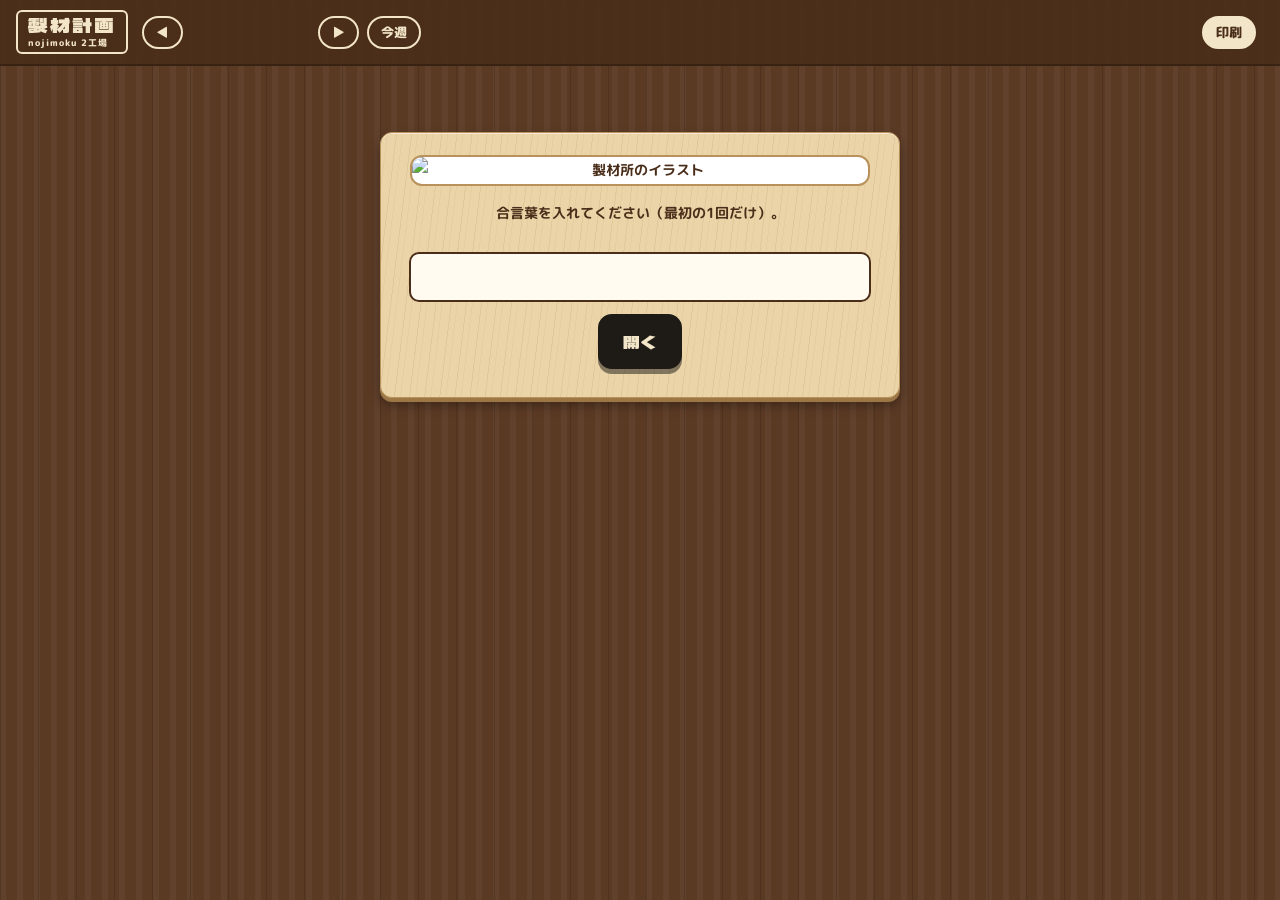
==== view.html @ 3dda7d8d "杉のときだけ等級に赤ム・上を出す Co-Authored-By: Claude Opus 5.5 <noreply@anthropic.com>" ====
<!doctype html>
<html lang="ja">
<head>
<meta charset="utf-8">
<meta name="viewport" content="width=device-width, initial-scale=1">
<title>製材計画（閲覧）</title>
<meta name="robots" content="noindex">
<link rel="preconnect" href="https://fonts.googleapis.com">
<link href="https://fonts.googleapis.com/css2?family=Dela+Gothic+One&family=M+PLUS+Rounded+1c:wght@500;700;800&display=swap" rel="stylesheet">
<link rel="stylesheet" href="app.css?v=11">
</head>
<body>
<header class="bar">
  <span class="stamp"><span class="t dg">製材計画</span><span class="s">nojimoku 2工場</span></span>
  <button class="btn" id="prev">◀</button>
  <span class="range" id="range"></span>
  <button class="btn" id="next">▶</button>
  <button class="btn" id="today">今週</button>
  <span class="spacer"></span>
  <button class="btn primary" id="print">印刷</button>
  <span class="who" id="upd"></span>
</header>
<main id="main"><div class="block msg">読み込み中…</div></main>

<script src="config.js?v=1"></script>
<script src="common.js?v=9"></script>
<script src="view.js?v=4"></script>
</body>
</html>
---- app.css ----
/* 製材計画アプリ（専務用・閲覧用 共通）— rSG風：木目の地に木札、太い黒ボタン */
:root {
  --table: #5B3A24; --wood: #EAD4A8; --edge: #9C7645; --burn: #4A2E1A; --burn2: #6E4A2E;
  --maroon: #8E2F25; --ink: #1E1A16; --paper: #FFFBF1; --plus: #2F6B3A; --line: #B8925A; --cream: #F3E6C8;
  --gold: #E9B949; --head: #F3E2BF;
  --hinoki: #ECA3BD; --hinoki-soft: #F8DCE6;   /* 樹種の色：桧＝ピンク */
  --sugi: #A6DCF5;   --sugi-soft: #DDF0FA;     /* 樹種の色：杉＝水色 */
  --off: #EBCFC3; --sat: #EFE6D2;
}
* { box-sizing: border-box; }
html, body { margin: 0; min-height: 100%; }
body {
  background-color: var(--table);
  background-image:
    repeating-linear-gradient(90deg, rgba(0,0,0,.14) 0 1px, transparent 1px 38px),
    repeating-linear-gradient(90deg, rgba(255,255,255,.035) 0 6px, transparent 6px 17px);
  font-family: 'M PLUS Rounded 1c', 'Meiryo', sans-serif; font-weight: 500; color: var(--burn); font-size: 14px;
  -webkit-tap-highlight-color: transparent;
}
button, input, select, textarea { font-family: inherit; }
button { cursor: pointer; }
.dg { font-family: 'Dela Gothic One', sans-serif; font-weight: 400; }
.hide { display: none !important; }

/* 木札 */
.block {
  background-color: var(--wood);
  background-image: repeating-linear-gradient(97deg, rgba(150,100,40,.10) 0 1px, transparent 1px 6px, rgba(150,100,40,.06) 6px 7px, transparent 7px 15px);
  border: 1px solid var(--line); border-radius: 12px;
  box-shadow: 0 4px 0 var(--edge), 0 7px 12px rgba(0,0,0,.35), inset 0 1px 0 rgba(255,255,255,.55);
}

/* 上の帯 */
.bar { position: sticky; top: 0; z-index: 20; display: flex; flex-wrap: wrap; align-items: center; gap: 8px;
  padding: 10px 16px; background: rgba(74,46,26,.92); backdrop-filter: blur(4px); border-bottom: 2px solid rgba(0,0,0,.25); }
.stamp { display: inline-flex; flex-direction: column; border: 2px solid var(--cream); border-radius: 6px; padding: 1px 10px 2px; color: var(--cream); margin-right: 6px; }
.stamp .t { font-size: 20px; line-height: 1.15; letter-spacing: 2px; }
.stamp .s { font-size: 9px; font-weight: 800; letter-spacing: 1px; }
.tabs { display: flex; gap: 6px; }
.tab { border: 2px solid var(--cream); color: var(--cream); background: transparent; border-radius: 999px; padding: 5px 14px; font-weight: 800; font-size: 13px; }
.tab.on { background: var(--cream); color: var(--burn); }
.bar .spacer { flex: 1; }
.btn { border: 2px solid var(--cream); background: transparent; color: var(--cream); border-radius: 999px; padding: 5px 12px; font-weight: 800; font-size: 13px; }
.btn:hover { background: rgba(243,230,200,.15); }
.btn.on { background: var(--cream); color: var(--burn); }
.btn.primary { background: var(--cream); color: var(--burn); }
.range { color: var(--cream); font-weight: 800; min-width: 8.5em; text-align: center; }
.who { font-size: 11px; color: var(--cream); opacity: .85; }
.who a { color: var(--cream); }
.subbar { display: flex; flex-wrap: wrap; gap: 8px; align-items: center; margin: 0 0 12px; }

main { padding: 16px; }
.msg { max-width: 520px; margin: 50px auto; padding: 28px; text-align: center; line-height: 1.9; font-weight: 700; }
.msg input { width: 100%; height: 50px; padding: 0 12px; font-size: 18px; border: 2px solid var(--burn); border-radius: 10px; background: var(--paper); margin: 12px 0; }
.bigbtn { border: 3px solid var(--ink); background: var(--ink); color: var(--cream); border-radius: 14px; padding: 12px 22px; font-size: 17px;
  box-shadow: 0 5px 0 rgba(0,0,0,.45); }
.bigbtn:active { transform: translateY(3px); box-shadow: 0 2px 0 rgba(0,0,0,.45); }
.bigbtn.go { background: var(--plus); color: #fff; }

/* 週表（予定表） */
.week { margin-bottom: 20px; overflow-x: auto; padding: 10px; }
.grid { display: grid; grid-template-columns: 96px repeat(var(--cols), minmax(0, 1fr)); grid-auto-rows: minmax(0, auto);
  min-width: calc(96px + var(--cols) * 34px); background: var(--paper); border: 2px solid var(--burn); border-radius: 10px; overflow: hidden; }
.g-corner { grid-row: 1; grid-column: 1; background: var(--head); color: var(--burn); font-size: 11px; font-weight: 800;
  display: flex; align-items: center; justify-content: center; text-align: center; border-bottom: 2px solid var(--burn); }
.g-day { grid-row: 1; text-align: center; padding: 4px 2px 2px; font-weight: 800; color: var(--ink); border-left: 1px solid rgba(74,46,26,.2);
  background: var(--head); line-height: 1.2; }
.g-day small { display: block; font-weight: 700; font-size: 10px; color: var(--burn2); }
.g-day.off { background: var(--off); color: var(--maroon); }
.g-day.off small { color: var(--maroon); }
.g-day.today { box-shadow: inset 0 -4px 0 var(--gold); }
.g-half { grid-row: 2; text-align: center; font-size: 9px; font-weight: 700; color: var(--burn2); background: var(--head); line-height: 15px;
  border-left: 1px solid rgba(74,46,26,.2); border-bottom: 2px solid var(--burn); }
.g-half.pm { border-left: 1px dashed rgba(74,46,26,.2); }
.g-half.off { background: var(--off); }
.g-day.wk, .g-half.wk, .g-cell.wk { border-left: 3px solid var(--burn); }   /* 週の変わり目 */
.g-lane { grid-column: 1; padding: 6px 8px; font-weight: 800; font-size: 12px; border-top: 2px solid var(--burn);
  background: var(--head); display: flex; align-items: center; color: var(--burn); }
.g-lane.k-工場 { font-family: 'Dela Gothic One', sans-serif; font-weight: 400; font-size: 17px; }
.g-lane.k-外注 { color: var(--plus); }
.g-lane.k-メモ, .g-lane.k-原木市 { color: var(--burn2); }
.g-cell { border-left: 1px solid rgba(74,46,26,.12); border-top: 1px dashed rgba(74,46,26,.12); min-height: 36px; }
.g-cell.pm { border-left: 1px dashed rgba(74,46,26,.12); }
.g-cell.off { background: rgba(235,207,195,.55); }
.g-cell.sat { background: rgba(239,230,210,.6); }
.g-cell[data-lane]:hover { background: #FFF1C9; cursor: copy; }
.g-cell.last { border-bottom: 2px solid var(--burn); }
/* 製材機を止める日（工場の段の上の細い行） */
.g-stop { border-top: 2px solid var(--burn); border-left: 1px solid rgba(74,46,26,.12); min-height: 20px; font-size: 9px; font-weight: 800;
  color: var(--cream); line-height: 18px; padding-left: 2px; white-space: nowrap; overflow: visible; position: relative; z-index: 2; }
.g-stop.pm { border-left: 1px dashed rgba(74,46,26,.12); }
.g-stop.wk { border-left: 3px solid var(--burn); }
.g-stop.off { background: rgba(235,207,195,.55); }
.g-stop[data-stop-lane]:hover { background: rgba(142,47,37,.25); cursor: pointer; }
.g-stop.on { background: var(--maroon); }
.g-cell.stopped { background: repeating-linear-gradient(135deg, rgba(142,47,37,.18) 0 6px, transparent 6px 12px); }
.g-cell[data-stop-lane]:hover { background: rgba(142,47,37,.12); cursor: pointer; }
.dl-stop { margin: 4px 0; font-size: 12px; font-weight: 800; color: var(--maroon); }

/* カード（予定表のバー） */
.card { margin: 3px 2px; padding: 4px 6px; border-radius: 8px; background: #FFF7E0; border: 2px solid var(--line);
  font-size: 11.5px; font-weight: 700; line-height: 1.4; color: var(--ink); position: relative; z-index: 1; min-width: 0; overflow-wrap: anywhere; }
.card.hinoki { background: var(--hinoki-soft); border-color: var(--burn); border-left: 7px solid var(--hinoki); }
.card.sugi { background: var(--sugi-soft); border-color: var(--burn); border-left: 7px solid var(--sugi); }
.card.stop { background: #E7DCC6; border: 2px dashed var(--burn); }
.card.hl { outline: 3px solid var(--gold); }
.card.done { opacity: .5; }
.card.cancel .c-body { text-decoration: line-through; color: var(--burn2); }
.card[data-id] { cursor: pointer; }
.c-span { display: inline-block; font-size: 9.5px; color: var(--burn2); margin-right: 4px; }
.c-st { display: inline-block; font-size: 9.5px; font-weight: 800; color: #fff; background: var(--burn2); border-radius: 4px; padding: 0 4px; margin-right: 4px; }
.c-auto { display: inline-block; font-size: 9px; font-weight: 800; color: var(--cream); background: var(--burn); border-radius: 4px; padding: 0 4px; margin-right: 4px; }
.card.cancel .c-st { background: var(--maroon); }
.c-cut { position: absolute; left: -2px; top: 1px; font-size: 9px; color: var(--burn2); }
.c-cut.r { left: auto; right: 2px; }

/* スマホ：日ごとの一覧 */
.daylist { display: none; }
.dl-day { margin-bottom: 12px; padding: 10px 12px; }
.dl-day h3 { margin: 0 0 6px; font-size: 17px; display: flex; align-items: center; gap: 6px; color: var(--ink); }
.dl-day h3 small { font-weight: 700; color: var(--burn2); font-size: 12px; }
.dl-day.off h3 { color: var(--maroon); }
.dl-day.today { outline: 3px solid var(--gold); }
.dl-add { margin-left: auto; border: 2px solid var(--ink); color: var(--cream); background: var(--ink); border-radius: 50%; width: 32px; height: 32px; font-size: 18px; line-height: 1; }
.dl-lane { font-size: 12px; font-weight: 800; color: var(--burn); margin: 8px 0 2px; }
.dl-lane.k-外注 { color: var(--plus); }
.dl-none { color: var(--burn2); margin: 4px 0; font-size: 13px; font-weight: 700; }
.dl-day .card { margin: 3px 0; font-size: 14px; }

/* 生産順 */
.qwrap { display: grid; grid-template-columns: minmax(0, 1fr) minmax(0, 1fr) minmax(320px, 400px); gap: 16px; align-items: start; }
.qwrap.noform { grid-template-columns: minmax(0, 1fr) minmax(0, 1fr); }
.qcol { padding: 12px; }
.qhead { display: flex; align-items: flex-start; gap: 8px; margin-bottom: 4px; }
.qhead .f { font-size: 24px; color: var(--ink); }
.qhead .st { margin-left: auto; font-size: 11px; font-weight: 800; color: var(--burn2); text-align: right; line-height: 1.4; }
.qhead .st b { font-size: 14px; color: var(--ink); }
.qhead .st button { border: 1.5px solid var(--burn2); background: var(--paper); border-radius: 999px; font-size: 11px; font-weight: 800; color: var(--burn); padding: 1px 8px; margin-left: 4px; }
.qstart { display: flex; gap: 6px; align-items: center; margin: 6px 0; font-size: 12px; font-weight: 800; flex-wrap: wrap; }
.qstart input, .qstart select { height: 34px; border: 2px solid var(--burn); border-radius: 8px; background: var(--paper); font-weight: 700; padding: 0 6px; }
.qstart button { height: 34px; border: 2px solid var(--ink); border-radius: 8px; background: var(--ink); color: var(--cream); font-weight: 800; padding: 0 10px; }
.qi { display: flex; align-items: stretch; background: var(--paper); border: 2px solid var(--burn); border-radius: 10px; margin-top: 8px; overflow: hidden;
  box-shadow: 0 3px 0 rgba(74,46,26,.35); cursor: pointer; }
.qi:hover { filter: brightness(1.03); }
.qi.sel { outline: 3px solid var(--plus); outline-offset: 1px; }
.qi .no { width: 30px; flex-shrink: 0; background: var(--burn); color: var(--cream); display: flex; align-items: center; justify-content: center; font-size: 16px; }
.qi .sp { width: 46px; flex-shrink: 0; display: flex; flex-direction: column; align-items: center; justify-content: center; font-size: 19px; color: var(--ink);
  border-right: 2px dashed rgba(74,46,26,.25); }
.qi .sp small { font-size: 10px; font-family: 'M PLUS Rounded 1c', sans-serif; font-weight: 800; }
.qi.h .sp { background: var(--hinoki-soft); } .qi.s .sp { background: var(--sugi-soft); }
.qi .d { flex: 1; min-width: 0; padding: 6px 6px; }
.qi .d b { font-size: 15px; color: var(--ink); }
.qi .d .m { display: block; font-size: 11px; font-weight: 700; color: var(--burn2); white-space: nowrap; overflow: hidden; text-overflow: ellipsis; }
.qi .when { width: 108px; flex-shrink: 0; padding: 6px 6px; text-align: right; font-size: 11px; font-weight: 800; color: var(--burn2);
  display: flex; flex-direction: column; justify-content: center; line-height: 1.35; }
.qi .when b { font-size: 16px; color: var(--plus); }
.qi .when .man { color: var(--maroon); }
.qi .grip { width: 26px; flex-shrink: 0; display: flex; flex-direction: column; border-left: 2px dashed rgba(74,46,26,.2); }
.qi .grip button { flex: 1; border: 0; background: transparent; color: var(--burn2); font-size: 12px; padding: 0; }
.qi .grip button:hover { background: rgba(74,46,26,.1); }
.qi.stop { border-style: dashed; background: #F1E6D2; }
.qi.stop .sp { background: #D9C7A6; font-size: 14px; }
.qi.now { outline: 3px solid var(--gold); outline-offset: 1px; }
.qi.now .no { background: #B5872F; }
.qdone-btn { display: block; margin: 6px 0 0 auto; border: 2px solid var(--ink); background: var(--plus); color: #fff; border-radius: 999px; font-size: 12px; font-weight: 800; padding: 3px 14px; }
.add { margin-top: 12px; width: 100%; border: 3px solid var(--ink); background: var(--ink); color: var(--cream); border-radius: 12px; padding: 10px;
  font-size: 15px; box-shadow: 0 4px 0 rgba(0,0,0,.45); font-family: 'Dela Gothic One', sans-serif; }
.qempty { margin-top: 10px; font-size: 13px; font-weight: 700; color: var(--burn2); text-align: center; padding: 14px; border: 2px dashed rgba(74,46,26,.3); border-radius: 10px; }
.qdone { margin-top: 12px; font-size: 11px; font-weight: 800; color: var(--burn2); border-top: 2px dashed rgba(74,46,26,.3); padding-top: 6px; line-height: 1.8; }
.qdone span { text-decoration: line-through; opacity: .65; margin-right: 10px; white-space: nowrap; cursor: pointer; }

/* 製材を足す（専用の画面） */
.form { padding: 16px; position: sticky; top: 76px; }
.form h3 { margin: 0 0 2px; font-size: 20px; color: var(--ink); display: flex; align-items: center; gap: 8px; }
.form h3 .x { margin-left: auto; border: 2px solid var(--burn); background: var(--paper); border-radius: 999px; font-size: 13px; padding: 2px 10px; font-weight: 800; color: var(--burn); font-family: 'M PLUS Rounded 1c', sans-serif; }
.lbl { font-size: 12px; font-weight: 800; color: var(--burn2); margin: 12px 0 6px; }
.seg { display: flex; gap: 8px; flex-wrap: wrap; }
.chip { flex: 1; min-width: 52px; height: 50px; border: 2px solid var(--burn); border-radius: 10px; background: var(--paper); font-size: 19px; color: var(--ink);
  font-family: 'Dela Gothic One', sans-serif; }
.chip.sm { height: 42px; font-size: 15px; min-width: 44px; }
.chip.on { background: var(--ink); color: var(--cream); border-color: var(--ink); }
.chip.on.h { background: var(--hinoki); color: var(--ink); border-color: #B2546F; }
.chip.on.s { background: var(--sugi); color: var(--ink); border-color: #4D8DB0; }
.row { display: flex; gap: 8px; align-items: center; }
.unit { font-weight: 800; color: var(--burn); }
.num { flex: 1; min-width: 0; height: 52px; border: 2px solid var(--burn); border-radius: 10px; background: var(--paper); font-size: 24px; text-align: center;
  color: var(--ink); font-family: 'Dela Gothic One', sans-serif; }
.txt { width: 100%; border: 2px solid var(--burn); border-radius: 10px; background: var(--paper); font-size: 14px; font-weight: 700; color: var(--ink); padding: 8px 10px; }
textarea.txt { min-height: 64px; line-height: 1.5; resize: vertical; }
.past { margin-top: 6px; }
.past .p { display: inline-block; background: var(--paper); border: 1.5px solid var(--line); border-radius: 999px; padding: 4px 10px; margin: 4px 4px 0 0;
  color: var(--ink); font-size: 12px; font-weight: 700; cursor: pointer; }
.past .p:hover { border-color: var(--burn); }
.est { margin-top: 14px; background: var(--ink); color: var(--cream); border-radius: 12px; padding: 10px 14px; display: flex; align-items: center; gap: 12px; }
.est .big { font-size: 28px; color: #F5D77A; white-space: nowrap; }
.est .t { font-size: 12px; font-weight: 700; line-height: 1.55; }
.manual { display: flex; align-items: center; gap: 6px; margin-top: 8px; font-size: 12px; font-weight: 800; color: var(--burn2); flex-wrap: wrap; }
.manual select { height: 32px; border: 2px solid var(--burn); border-radius: 8px; background: var(--paper); font-weight: 700; }
.save { margin-top: 14px; width: 100%; height: 58px; border: 3px solid var(--ink); border-radius: 14px; background: var(--plus); color: #fff; font-size: 20px;
  box-shadow: 0 5px 0 rgba(0,0,0,.45); font-family: 'Dela Gothic One', sans-serif; }
.save:disabled { opacity: .6; }
.form .acts2 { display: flex; gap: 8px; margin-top: 10px; }
.form .acts2 button { flex: 1; height: 40px; border: 2px solid var(--burn); border-radius: 10px; background: var(--paper); font-weight: 800; color: var(--burn); }
.form .acts2 .danger { color: var(--maroon); border-color: var(--maroon); }

@media (max-width: 1100px) {
  .qwrap, .qwrap.noform { grid-template-columns: minmax(0, 1fr) minmax(0, 1fr); }
  .qwrap .form { grid-column: 1 / -1; position: static; }
}
@media (max-width: 760px) {
  main { padding: 10px; }
  .weeks { display: none; }
  .daylist { display: block; }
  .qwrap, .qwrap.noform { grid-template-columns: minmax(0, 1fr); }
  .stamp .t { font-size: 17px; }
}

/* 編集の窓（予定表の手書きカード） */
dialog { border: none; border-radius: 14px; padding: 0; width: min(780px, 96vw); background: transparent; }
dialog::backdrop { background: rgba(30,26,22,.55); }
.dlg { display: grid; grid-template-columns: 1fr 1fr; gap: 0; overflow: hidden; }
.dlg-main { padding: 18px; border-right: 2px dashed rgba(74,46,26,.25); }
.dlg-past { padding: 18px; max-height: 72vh; overflow: auto; background: rgba(255,251,241,.45); }
.dlg h2 { margin: 0 0 10px; font-size: 18px; color: var(--ink); font-family: 'Dela Gothic One', sans-serif; font-weight: 400; }
.dlg label { display: block; font-size: 12px; font-weight: 800; color: var(--burn2); margin: 10px 0 4px; }
.dlg select, .dlg input[type=date], .dlg input[type=search], .dlg textarea { width: 100%; padding: 8px; font-size: 15px; font-weight: 700;
  border: 2px solid var(--burn); border-radius: 10px; background: var(--paper); color: var(--ink); }
.dlg textarea { min-height: 140px; line-height: 1.6; }
.dlg .row2 { display: grid; grid-template-columns: 1fr 1fr; gap: 8px; }
.dlg .dh { display: flex; gap: 4px; }
.dlg .dh input { flex: 1; min-width: 0; }
.dlg .dh select { width: auto; padding: 8px 4px; }
.dlg .seg { gap: 6px; }
.dlg .dbtn { border: 2px solid var(--burn); background: var(--paper); color: var(--burn); border-radius: 999px; padding: 6px 12px; font-weight: 800; }
.dlg .dbtn.on { background: var(--ink); color: var(--cream); border-color: var(--ink); }
.dlg .dbtn.primary { background: var(--plus); border-color: var(--ink); color: #fff; }
.dlg .dbtn.danger { color: var(--maroon); border-color: var(--maroon); }
.dlg .acts { display: flex; gap: 8px; margin-top: 16px; flex-wrap: wrap; }
.dlg .acts .spacer { flex: 1; }
.past-item { background: var(--paper); border: 1.5px solid var(--line); border-radius: 10px; padding: 8px; margin-top: 8px; font-size: 12px; font-weight: 700;
  line-height: 1.5; cursor: pointer; color: var(--ink); }
.past-item:hover { border-color: var(--burn); }
.past-item b { color: var(--burn2); font-size: 11px; display: block; }
.hint { font-size: 12px; font-weight: 700; color: var(--burn2); }
@media (max-width: 760px) {
  .dlg { grid-template-columns: 1fr; }
  .dlg-main { border-right: none; }
  .dlg-past { max-height: 40vh; }
}

.toast { position: fixed; bottom: 22px; left: 50%; transform: translateX(-50%); background: var(--ink); color: var(--cream); border: 2px solid var(--cream);
  padding: 8px 18px; border-radius: 999px; z-index: 60; font-size: 14px; font-weight: 800; }

/* 印刷：紙に合わせて明るく。A4横・1枚（はみ出すときは common.js が縮める） */
@media print {
  @page { size: A4 landscape; margin: 7mm; }
  html, body { background: #fff !important; font-size: 9pt; -webkit-print-color-adjust: exact; print-color-adjust: exact; }
  .bar, .noprint, dialog, .toast, .subbar, #queue-view { display: none !important; }
  #sched-view { display: block !important; }
  main { padding: 0; }
  .weeks { display: block !important; }
  .daylist { display: none !important; }
  .week { margin: 0; padding: 0; break-inside: avoid; overflow: visible; background: none; border: 0; box-shadow: none; }
  .print-head { display: flex !important; justify-content: space-between; font-size: 9pt; margin-bottom: 2mm; color: #000; }
  .grid { border-radius: 0; grid-template-columns: 22mm repeat(var(--cols), minmax(0, 1fr)); grid-auto-rows: minmax(0, auto); min-width: 0; border-width: 1px; }
  .g-cell { min-height: 5mm; }
  .g-stop { min-height: 3mm; font-size: 6pt; line-height: 3mm; }
  .g-lane.empty, .g-cell.empty, .g-cell.spare { display: none; }
  .g-day { padding: .8mm 0; }
  .g-half { font-size: 5.5pt; line-height: 1.4; }
  .card { font-size: 7pt; padding: .7mm 1.2mm; margin: .5mm; line-height: 1.25; border-width: 1px; }
  .card.hinoki, .card.sugi { border-left-width: 3px; }
  .g-lane { font-size: 8pt; padding: 1mm 1.5mm; }
  .g-lane.k-工場 { font-size: 11pt; }
}
.print-head { display: none; }

/* 生産順を大きく見やすく（2026-11-18 専務「文字大きくして」） */
.qcol { padding: 16px; }
.qhead { margin-bottom: 8px; align-items: center; }
.qhead .f { font-size: 34px; }
.qhead .st { font-size: 14px; line-height: 1.6; }
.qhead .st b { font-size: 20px; }
.qhead .st button { font-size: 14px; padding: 3px 12px; }
.qstart { font-size: 15px; }
.qstart input, .qstart select, .qstart button { height: 42px; font-size: 16px; }
.qi { margin-top: 12px; border-width: 3px; border-radius: 12px; min-height: 76px; }
.qi .no { width: 44px; font-size: 24px; }
.qi .sp { width: 66px; font-size: 28px; }
.qi .sp small { font-size: 14px; }
.qi .d { padding: 8px 12px; display: flex; flex-direction: column; justify-content: center; }
.qi .d b { font-size: 24px; letter-spacing: .02em; }
.qi .d .m { font-size: 15px; margin-top: 2px; }
.qi .when { width: 160px; font-size: 15px; padding: 8px 10px; }
.qi .when b { font-size: 28px; line-height: 1.15; }
.qi .when .man { font-size: 13px; }
.qi .grip { width: 40px; }
.qi .grip button { font-size: 18px; }
.qdone-btn { font-size: 16px; padding: 6px 18px; margin-top: 8px; }
.add { font-size: 20px; padding: 14px; margin-top: 16px; }
.qempty { font-size: 16px; }
.qdone { font-size: 14px; }
@media (max-width: 760px) {
  .qi .d b { font-size: 19px; }
  .qi .d .m { font-size: 13px; }
  .qi .when { width: 118px; font-size: 12px; }
  .qi .when b { font-size: 22px; }
  .qi .sp { width: 52px; font-size: 22px; }
  .qi .no { width: 34px; font-size: 18px; }
  .qhead .f { font-size: 26px; }
}

/* 予定表も大きく見やすく（2026-11-18 専務「予定表の字も大きくして」）。印刷は下の @media print の大きさのまま */
@media screen {
  .grid { grid-template-columns: 124px repeat(var(--cols), minmax(0, 1fr)); min-width: calc(124px + var(--cols) * 44px); }
  .g-corner { font-size: 13px; }
  .g-day { font-size: 19px; padding: 6px 2px 4px; }
  .g-day small { font-size: 13px; }
  .g-half { font-size: 12px; line-height: 20px; }
  .g-lane { font-size: 16px; padding: 8px 10px; }
  .g-lane.k-工場 { font-size: 24px; }
  .g-cell { min-height: 44px; }
  .g-stop { min-height: 26px; font-size: 12px; line-height: 24px; }
  .card { font-size: 15px; line-height: 1.45; padding: 6px 8px; border-radius: 9px; }
  .c-span { font-size: 12px; }
  .c-st, .c-auto { font-size: 12px; padding: 0 5px; }
  .c-cut { font-size: 12px; }
  .subbar .btn, .subbar .range { font-size: 16px; }
  .subbar .btn { padding: 6px 16px; }
  .dl-day .card { font-size: 16px; }
}

/* カードの中身のメリハリ（2026-11-18 専務「最初の樹種は大きく」） */
.c-title { font-weight: 800; }
.c-sp { font-family: 'Dela Gothic One', sans-serif; font-weight: 400; margin-right: 2px; }
.card.hinoki .c-sp { color: #B2385F; }
.card.sugi .c-sp { color: #2F7FAA; }
.c-rest { font-weight: 600; color: var(--burn2); }
@media screen {
  .card .c-title { font-size: 17px; line-height: 1.35; }
  .card .c-sp { font-size: 26px; line-height: 1; vertical-align: -2px; }
  .card .c-rest { font-size: 13px; line-height: 1.45; margin-top: 2px; }
  .card .c-span { font-size: 11px; opacity: .8; }
  .dl-day .card .c-title { font-size: 17px; }
  .dl-day .card .c-rest { font-size: 14px; }
}
@media print {
  .card .c-title { font-size: 7.5pt; }
  .card .c-sp { font-size: 10pt; }
  .card .c-rest { font-size: 6.3pt; }
}

/* 生産順：原木の長さ（4M）を大きく（2026-11-18 専務） */
.qi .sp { width: 82px; gap: 2px; }
.qi .sp small { font-family: 'Dela Gothic One', sans-serif; font-weight: 400; font-size: 24px; line-height: 1; color: var(--ink); }
@media (max-width: 760px) {
  .qi .sp { width: 60px; }
  .qi .sp small { font-size: 18px; }
}

/* 運送会社の名前は赤（2026-11-18 専務） */
.c-carrier { color: #C0281B; font-weight: 800; }

/* タイコ後木取り（2026-11-18） */
.kidori { margin-top: 14px; padding: 12px; border: 2px dashed rgba(74,46,26,.35); border-radius: 12px; background: rgba(255,251,241,.5); }
.kidori .lbl.big { font-size: 15px; color: var(--ink); margin-top: 0; }
.kidori .chip.sm { flex: 0 1 auto; padding: 0 12px; font-size: 15px; }
.grades { display: grid; grid-template-columns: 1fr 1fr; gap: 8px; }
.grade { display: flex; align-items: center; gap: 6px; background: var(--paper); border: 2px solid var(--burn); border-radius: 10px; padding: 4px 8px; }
.grade .gname { min-width: 3.4em; font-weight: 800; color: var(--ink); font-size: 15px; }
.grade .num { height: 40px; font-size: 20px; border: 0; background: transparent; }
.m-kidori { color: var(--plus); font-weight: 800; }

/* イラスト（2026-11-18） */
.msg .hero { display: block; width: 100%; max-width: 460px; margin: -6px auto 14px; border-radius: 12px; border: 2px solid var(--line); background: #fff; }
.qempty .logs { display: block; width: 150px; height: 96px; margin: 0 auto 6px; border-radius: 12px; background-color: #fff;
  background-size: 230%; background-position: 50% 48%; border: 2px solid var(--line); }
.kd-illust { display: block; width: 100%; max-width: 360px; margin: 10px auto 2px; border-radius: 10px; border: 2px solid var(--line); background: #fff; }
.kd-cap { margin: 2px 0 6px; text-align: center; font-size: 12px; font-weight: 700; color: var(--burn2); }
.grades { grid-template-columns: repeat(2, minmax(0, 1fr)); }
.grade { min-width: 0; }
.grade .gname { min-width: 0; flex-shrink: 0; }
.grade .num { width: 100%; min-width: 0; flex: 1 1 auto; }
.grade .gname { white-space: nowrap; }
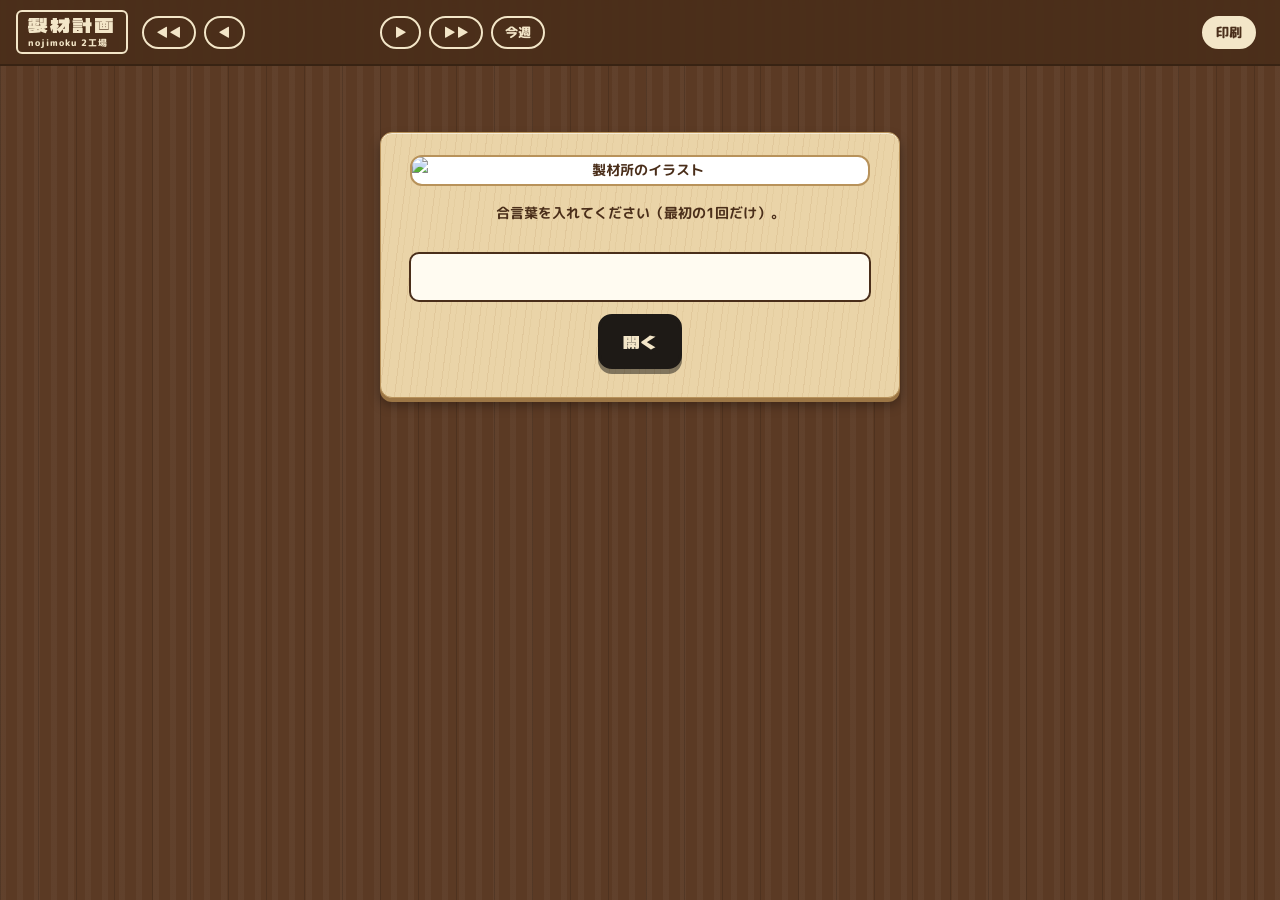
==== commit 9c4c1e99: "予定表を1日ずつ動かせるように（◀▶=1日・◀◀▶▶=1週）。特一等110㎜でメモに「110㎜×52㎜ 3丁取り」を自動で書く Co-Authored-By: Claude Opus 5.5 <nor" ====
--- a/view.html
+++ b/view.html
@@ -7,14 +7,16 @@
 <meta name="robots" content="noindex">
 <link rel="preconnect" href="https://fonts.googleapis.com">
 <link href="https://fonts.googleapis.com/css2?family=Dela+Gothic+One&family=M+PLUS+Rounded+1c:wght@500;700;800&display=swap" rel="stylesheet">
-<link rel="stylesheet" href="app.css?v=11">
+<link rel="stylesheet" href="app.css?v=12">
 </head>
 <body>
 <header class="bar">
   <span class="stamp"><span class="t dg">製材計画</span><span class="s">nojimoku 2工場</span></span>
-  <button class="btn" id="prev">◀</button>
+  <button class="btn" id="prevw" title="1週もどる">◀◀</button>
+  <button class="btn" id="prev" title="1日もどる">◀</button>
   <span class="range" id="range"></span>
-  <button class="btn" id="next">▶</button>
+  <button class="btn" id="next" title="1日すすむ">▶</button>
+  <button class="btn" id="nextw" title="1週すすむ">▶▶</button>
   <button class="btn" id="today">今週</button>
   <span class="spacer"></span>
   <button class="btn primary" id="print">印刷</button>
@@ -23,7 +25,7 @@
 <main id="main"><div class="block msg">読み込み中…</div></main>
 
 <script src="config.js?v=1"></script>
-<script src="common.js?v=9"></script>
-<script src="view.js?v=4"></script>
+<script src="common.js?v=10"></script>
+<script src="view.js?v=5"></script>
 </body>
 </html>
--- a/app.css
+++ b/app.css
@@ -382,3 +382,4 @@
 .grade .gname { min-width: 0; flex-shrink: 0; }
 .grade .num { width: 100%; min-width: 0; flex: 1 1 auto; }
 .grade .gname { white-space: nowrap; }
+.num:disabled { background: #EFE6D2; color: var(--burn2); }
